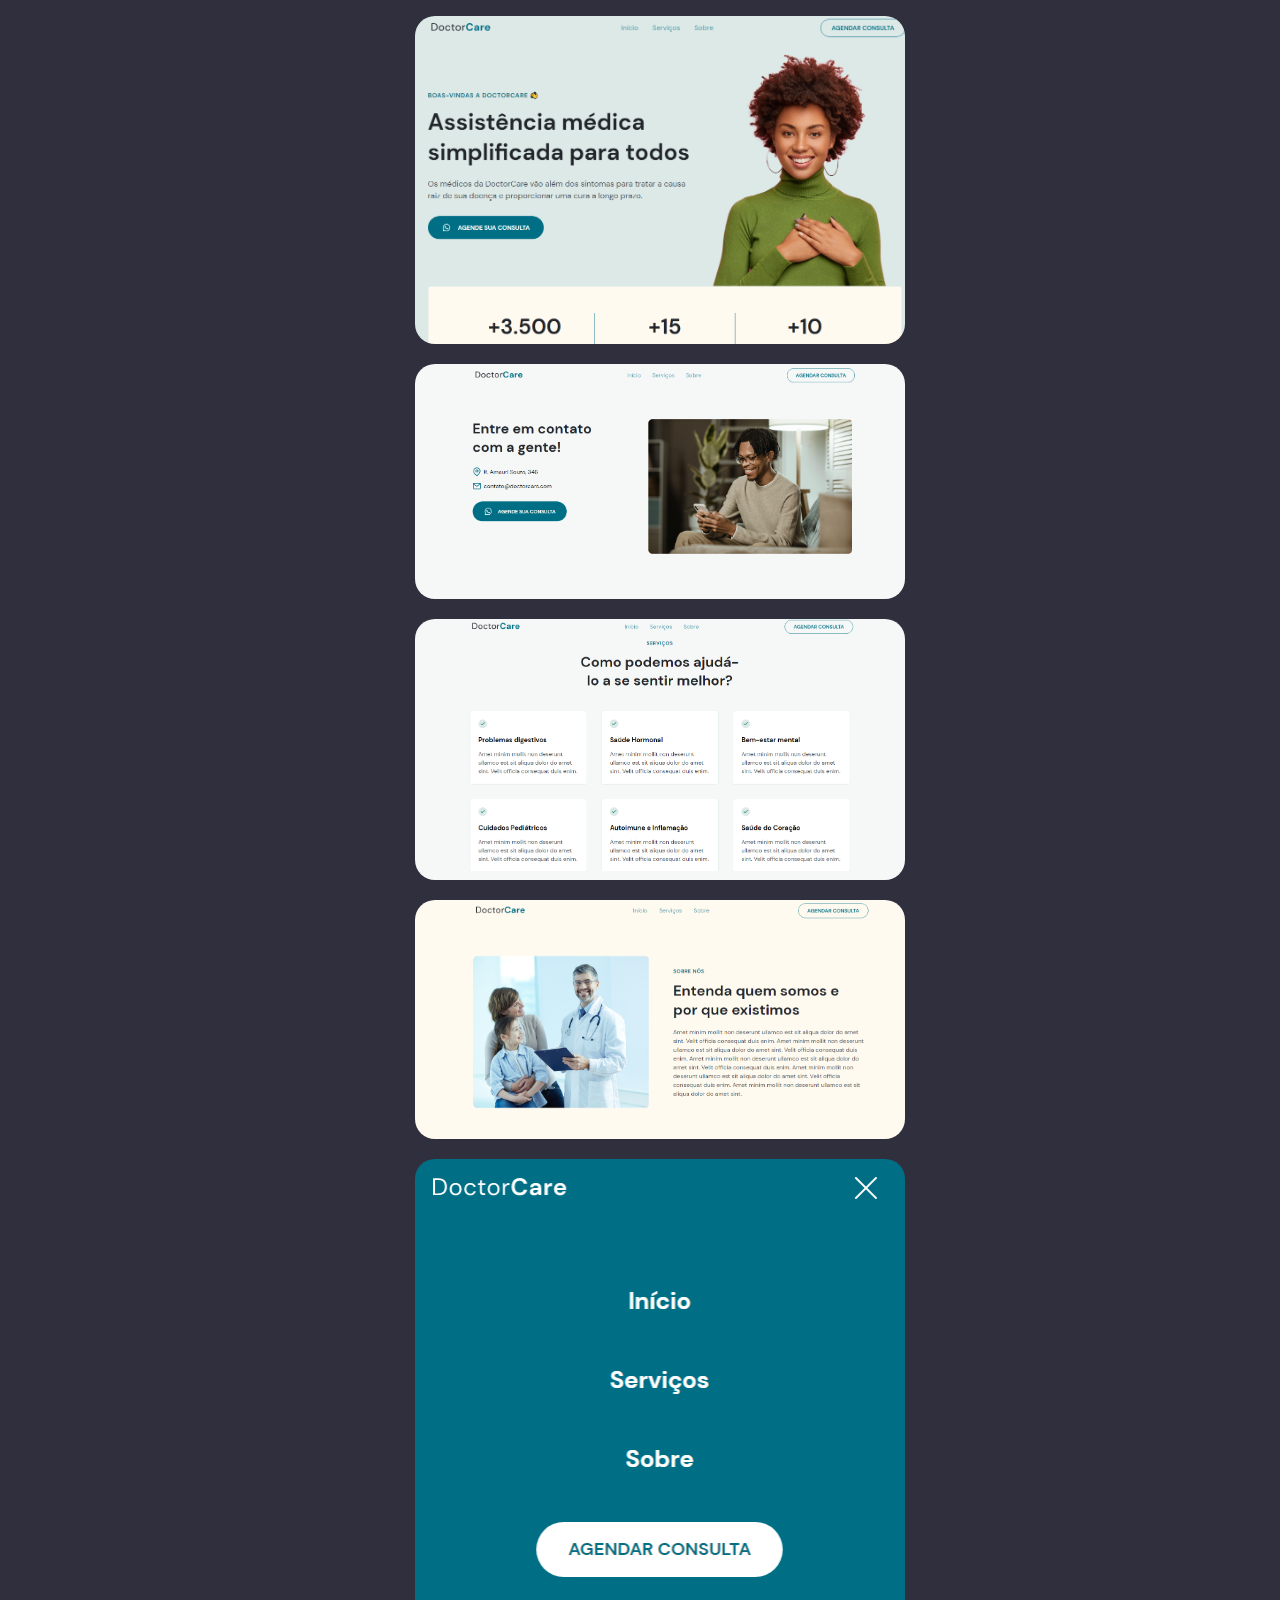
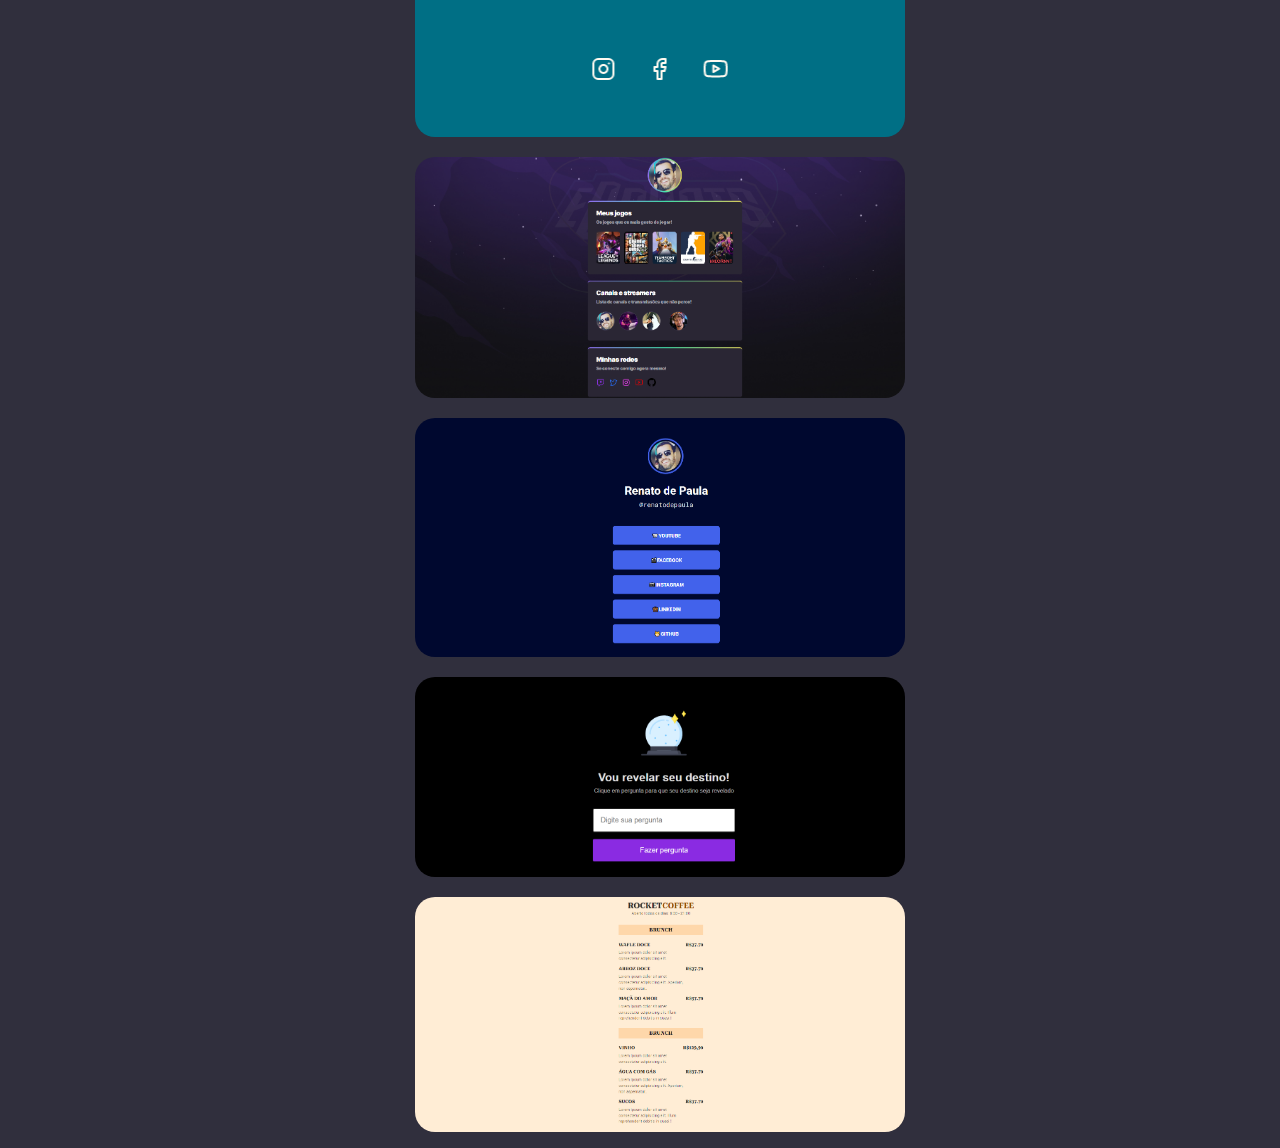
==== images.html @ af56c828 "initial commit" ====
<!DOCTYPE html>
<html lang="pt-br">
<head>
    <meta charset="UTF-8">
    <meta name="viewport" content="width=device-width, initial-scale=1.0">
    <title>Imagens de Projetos de Renato</title>
    <link rel="stylesheet" href="styleImgs.css">
</head>

<body>      
        <ul>            
            <li> 
                <a href="./assets/img/DoctorCare.png"  >
                    <img src="./assets/img/DoctorCare.png" alt="Imagem do Projeto Dr Care Home">
                </a>
            </li>
            
            <li>
                <a href="./assets/img/DoctorCare2.png" alt="Imagem do Projeto Dr Care Contato">
                    <img src="./assets/img/DoctorCare2.png" alt="Imagem do Projeto Dr Care Contato">
                </a>
            <li>
                <a href="./assets/img/DoctorCare3.png">
                    <img src="./assets/img/DoctorCare3.png" alt="Imagem do Projeto Dr Care Serviços">
                </a>
            </li>

            <li>
                <a href="./assets/img/DoctorCare4.png">
                <img src="./assets/img/DoctorCare4.png" alt="Imagem do Projeto Dr Care Sobre">
            </a>
            <li>
                <a href="./assets/img/DoctorCare5.png">
                    <img src="./assets/img/DoctorCare5.png" alt="Imagem do Projeto Dr Care Menu Responsivo">
                </a>
            </li>
            <li>
                <a href="./assets/img/Links de Games.png">
                <img src="./assets/img/Links de Games.png" alt="Imagem do Projeto de Links Para Games">
            </a>
            <li>
                <a href="./assets/img/IntagramProfile.png">
                    <img src="./assets/img/IntagramProfile.png" alt="Imgem do Projeto Links Para Instagram">
                </a>
            </li>
    
            <li>
                           
                <a href="./assets/img/RevelarDestino.png">
                    <img src="./assets/img/RevelarDestino.png" alt="Imagem do Projeto Revelar Destino">
                </a>
            </li>
    
            <li>
                <a href="./assets/img/RocketCoffee.png">
                    <img src="./assets/img/RocketCoffee.png" alt="Imagem do Projeto Rocket Coffee">
                </a>
            </li>
        </ul>


</body>
</html>
---- styleImgs.css ----
:root {
    --body-bg-color: #22212C;
    --text-color: #837E9F;
    --bg-cards: #302F3D;
    --bg-techs: #CB92B1;
    --border-profile-img:#00FF00;
}

body {
    background: var(--bg-cards);   
    margin: 20px;
}

ul{
    gap: 20px;
    display: flex;
    flex-direction: column;
    align-items: center;
    justify-content: center;
    
    list-style: none;
}

body  ul li  {   
    
    display: flex;
   
        
    overflow: hidden;
    transition: 4px;    
   
    border-radius: 20px;
    width: 490px;   
 
     
}

a img  {
    /* Para a img não ultrapassar os limites do container */
    object-fit: cover;   
    height: 100%;
    width: 100%;

    transition:transform .4s; 
}

a img:hover {
    transform: scale(1.02);
}


body {
    margin: 0;
    display: flex;
    align-items: center;
    justify-content: center;
  
  }
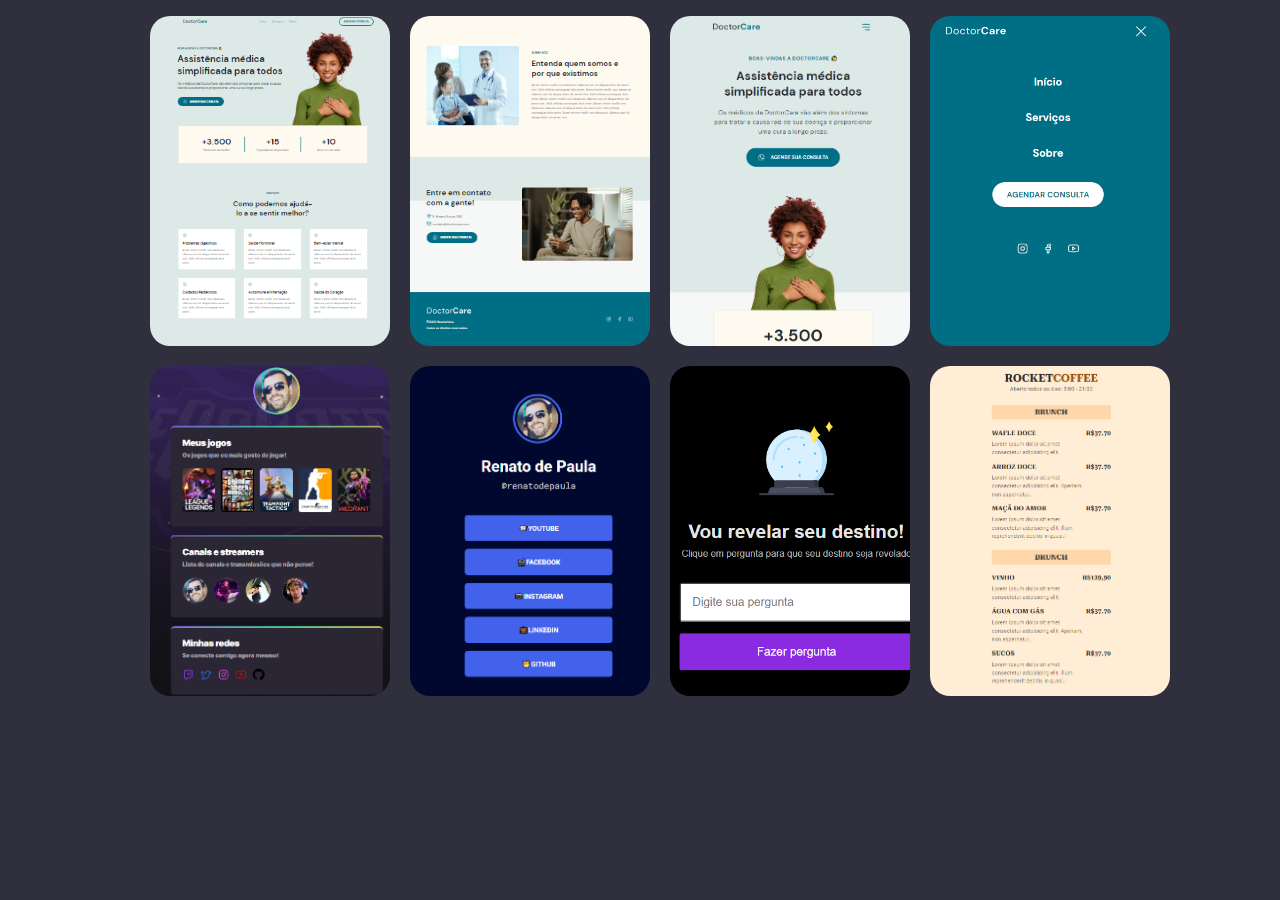
==== commit 17cba3ae: "alterações em imagens" ====
--- a/images.html
+++ b/images.html
@@ -29,11 +29,7 @@
                 <a href="./assets/img/DoctorCare4.png">
                 <img src="./assets/img/DoctorCare4.png" alt="Imagem do Projeto Dr Care Sobre">
             </a>
-            <li>
-                <a href="./assets/img/DoctorCare5.png">
-                    <img src="./assets/img/DoctorCare5.png" alt="Imagem do Projeto Dr Care Menu Responsivo">
-                </a>
-            </li>
+           
             <li>
                 <a href="./assets/img/Links de Games.png">
                 <img src="./assets/img/Links de Games.png" alt="Imagem do Projeto de Links Para Games">
@@ -57,8 +53,6 @@
                 </a>
             </li>
         </ul>
-
-
 </body>
 </html>
 
--- a/styleImgs.css
+++ b/styleImgs.css
@@ -15,23 +15,24 @@
 ul{
     gap: 20px;
     display: flex;
-    flex-direction: column;
+    flex-wrap: wrap;
+    list-style: none;
+
     align-items: center;
     justify-content: center;
-    
-    list-style: none;
+
+
 }
 
 body  ul li  {   
     
-    display: flex;
-   
+    display: flex;  
         
-    overflow: hidden;
-    transition: 4px;    
+    overflow: hidden;    
    
     border-radius: 20px;
-    width: 490px;   
+    width: 240px;   
+    height: 330px;
  
      
 }
@@ -58,4 +59,4 @@
   
   }
   
-  +  
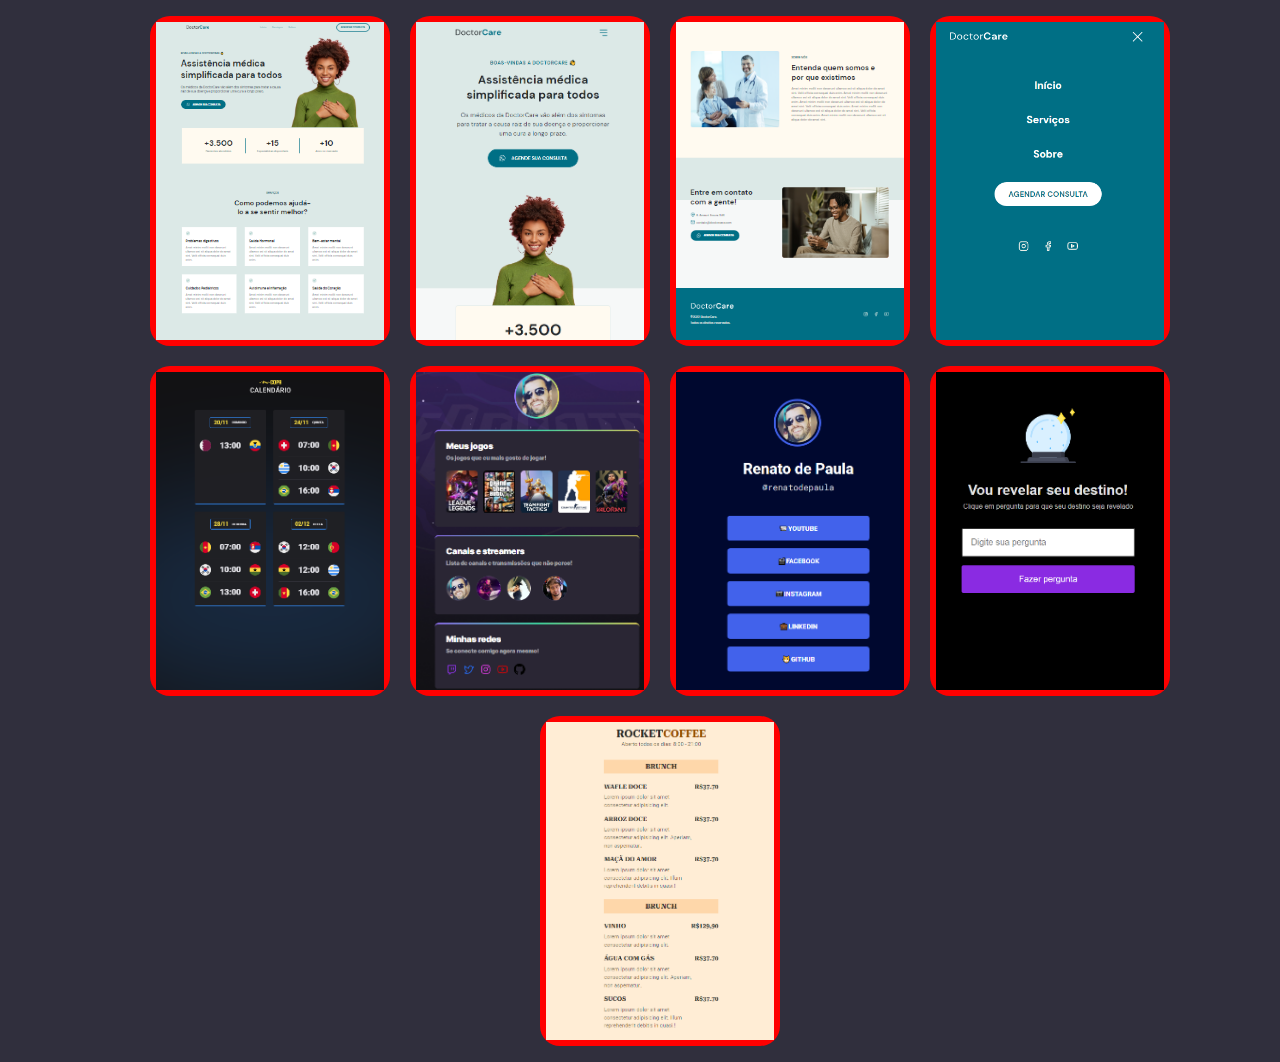
==== commit a2889afb: "aperfeiçoando imagens" ====
--- a/images.html
+++ b/images.html
@@ -8,51 +8,63 @@
 </head>
 
 <body>      
-        <ul>            
-            <li> 
-                <a href="./assets/img/DoctorCare.png"  >
-                    <img src="./assets/img/DoctorCare.png" alt="Imagem do Projeto Dr Care Home">
-                </a>
-            </li>
-            
-            <li>
-                <a href="./assets/img/DoctorCare2.png" alt="Imagem do Projeto Dr Care Contato">
-                    <img src="./assets/img/DoctorCare2.png" alt="Imagem do Projeto Dr Care Contato">
-                </a>
-            <li>
-                <a href="./assets/img/DoctorCare3.png">
-                    <img src="./assets/img/DoctorCare3.png" alt="Imagem do Projeto Dr Care Serviços">
-                </a>
-            </li>
+    <ul>            
+        <li> 
+            <a href="./assets/img/DoctorCare.png"  >
+                <img src="./assets/img/DoctorCare.png" alt="Imagem do Projeto Dr Care Home">
+            </a>
+        </li>       
 
-            <li>
-                <a href="./assets/img/DoctorCare4.png">
-                <img src="./assets/img/DoctorCare4.png" alt="Imagem do Projeto Dr Care Sobre">
+        <li>
+            <a href="./assets/img/DoctorCare3.png">
+                <img src="./assets/img/DoctorCare3.png" alt="Imagem do Projeto Dr Care Serviços">
             </a>
-           
-            <li>
-                <a href="./assets/img/Links de Games.png">
-                <img src="./assets/img/Links de Games.png" alt="Imagem do Projeto de Links Para Games">
+        </li>
+
+        <li>
+            <a href="./assets/img/DoctorCare2.png" alt="Imagem do Projeto Dr Care Contato">
+                <img src="./assets/img/DoctorCare2.png" alt="Imagem do Projeto Dr Care Contato">
             </a>
-            <li>
-                <a href="./assets/img/IntagramProfile.png">
-                    <img src="./assets/img/IntagramProfile.png" alt="Imgem do Projeto Links Para Instagram">
-                </a>
-            </li>
-    
-            <li>
-                           
-                <a href="./assets/img/RevelarDestino.png">
-                    <img src="./assets/img/RevelarDestino.png" alt="Imagem do Projeto Revelar Destino">
-                </a>
-            </li>
-    
-            <li>
-                <a href="./assets/img/RocketCoffee.png">
-                    <img src="./assets/img/RocketCoffee.png" alt="Imagem do Projeto Rocket Coffee">
-                </a>
-            </li>
-        </ul>
+        </li>
+
+        <li>
+            <a href="./assets/img/DoctorCare4.png">
+            <img src="./assets/img/DoctorCare4.png" alt="Imagem do Projeto Dr Care Sobre">
+        </a>
+        </li>
+
+        <li>
+            <a href="./assets/img/Calendario da Copa.png">
+            <img src="./assets/img/Calendario da Copa.png" alt="Imagem do Projeto Calendário da Copa do Mundo 2022">
+        </a>
+        </li>
+
+
+
+        <li>
+            <a href="./assets/img/Links de Games.png">
+            <img src="./assets/img/Links de Games.png" alt="Imagem do Projeto de Links Para Games">
+        </a>
+        </li>
+
+        <li>
+            <a href="./assets/img/IntagramProfile.png">
+                <img src="./assets/img/IntagramProfile.png" alt="Imgem do Projeto Links Para Instagram">
+            </a>
+        </li>
+
+        <li>                           
+            <a href="./assets/img/RevelarDestino.png">
+                <img src="./assets/img/RevelarDestino.png" alt="Imagem do Projeto Revelar Destino">
+            </a>
+        </li>
+
+        <li>
+            <a href="./assets/img/RocketCoffee.png">
+                <img src="./assets/img/RocketCoffee.png" alt="Imagem do Projeto Rocket Coffee">
+            </a>
+        </li>
+    </ul>
 </body>
 </html>
 
--- a/styleImgs.css
+++ b/styleImgs.css
@@ -10,8 +10,16 @@
 body {
     background: var(--bg-cards);   
     margin: 20px;
+    
 }
 
+body header section div {
+    box-shadow: 2px 2px 2px 1px rgba(0, 0, 0, 0.2);
+}
+
+a {
+    border: 6px solid red;
+}
 ul{
     gap: 20px;
     display: flex;
@@ -20,6 +28,7 @@
 
     align-items: center;
     justify-content: center;
+   
 
 
 }
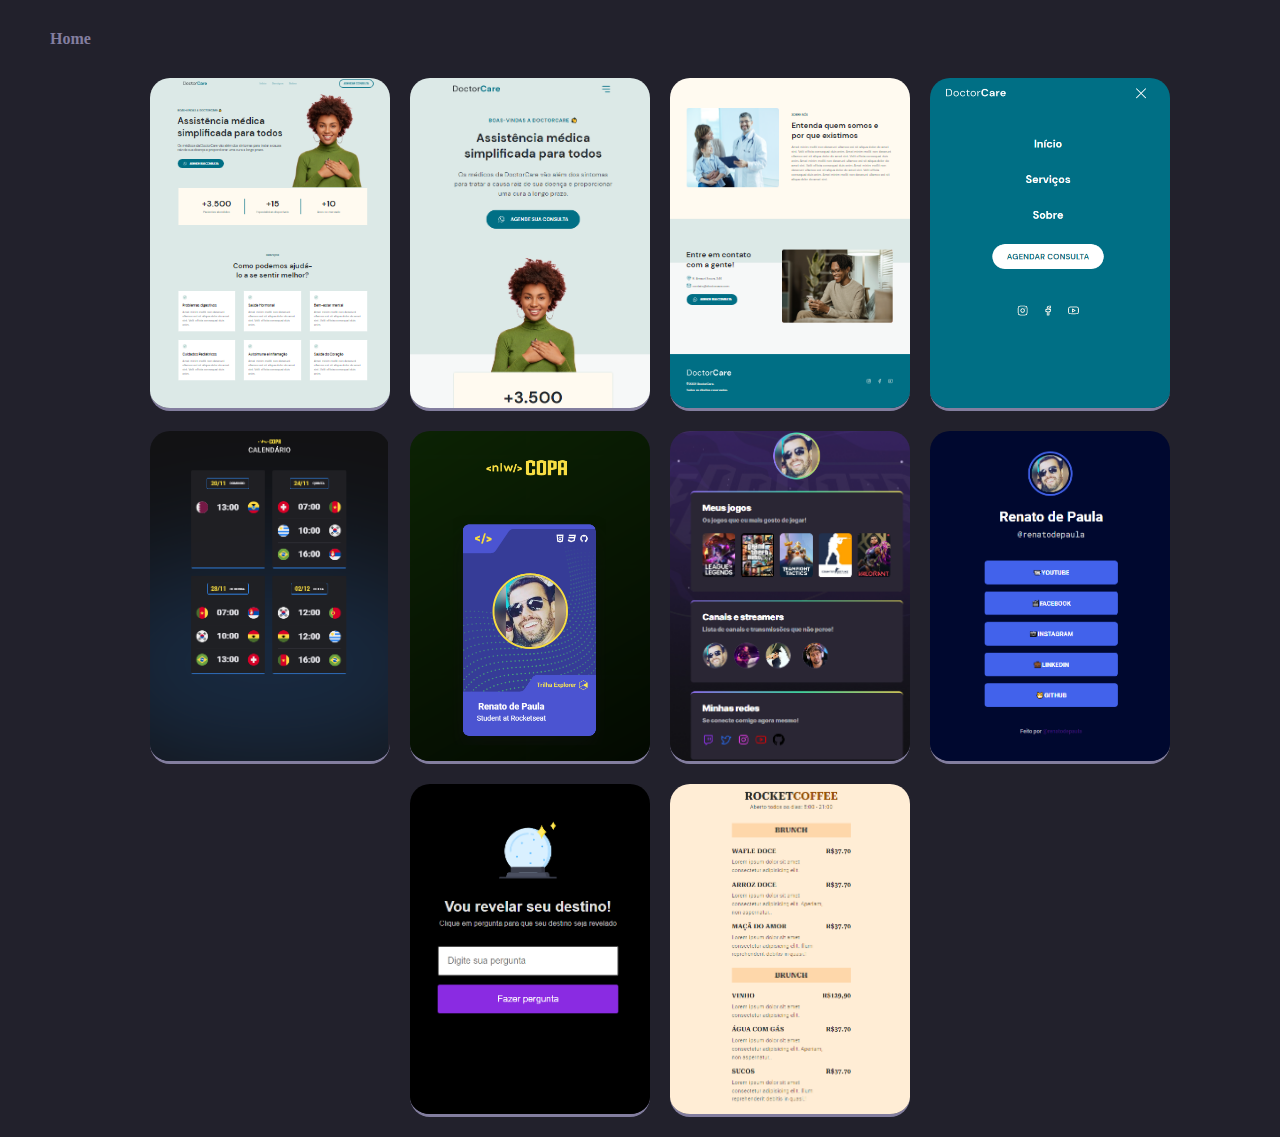
==== commit dd6a959d: "adjusts responsive" ====
--- a/images.html
+++ b/images.html
@@ -7,7 +7,12 @@
     <link rel="stylesheet" href="styleImgs.css">
 </head>
 
-<body>      
+<body> 
+    <div>
+        <a href="index.html">
+         <h1>Home</h1> 
+    </a>
+    
     <ul>            
         <li> 
             <a href="./assets/img/DoctorCare.png"  >
@@ -38,8 +43,11 @@
             <img src="./assets/img/Calendario da Copa.png" alt="Imagem do Projeto Calendário da Copa do Mundo 2022">
         </a>
         </li>
-
-
+        <li>
+            <a href="./assets/img/Card-copa.png">
+            <img src="./assets/img/Card-copa.png">
+        </a>
+        </li>
 
         <li>
             <a href="./assets/img/Links de Games.png">
@@ -64,7 +72,8 @@
                 <img src="./assets/img/RocketCoffee.png" alt="Imagem do Projeto Rocket Coffee">
             </a>
         </li>
-    </ul>
+    </ul> 
+    </div>    
 </body>
 </html>
 
--- a/styleImgs.css
+++ b/styleImgs.css
@@ -8,19 +8,24 @@
 }
 
 body {
-    background: var(--bg-cards);   
-    margin: 20px;
-    
+    background: var(--body-bg-color);   
+    margin: 20px;    
+}
+body h1 {
+    color:var(--text-color);
+    margin:30px;
+    text-decoration: none;
+    font-size: 16px;
+}
+body div a {
+    text-decoration: none;
 }
 
 body header section div {
     box-shadow: 2px 2px 2px 1px rgba(0, 0, 0, 0.2);
 }
 
-a {
-    border: 6px solid red;
-}
-ul{
+ul  {
     gap: 20px;
     display: flex;
     flex-wrap: wrap;
@@ -28,20 +33,17 @@
 
     align-items: center;
     justify-content: center;
-   
-
-
 }
 
-body  ul li  {   
-    
-    display: flex;  
+body  ul li  {       
+    display: flex; 
         
     overflow: hidden;    
    
     border-radius: 20px;
     width: 240px;   
     height: 330px;
+    border-bottom:  solid var(--text-color);
  
      
 }
@@ -60,12 +62,5 @@
 }
 
 
-body {
-    margin: 0;
-    display: flex;
-    align-items: center;
-    justify-content: center;
-  
-  }
   
   
